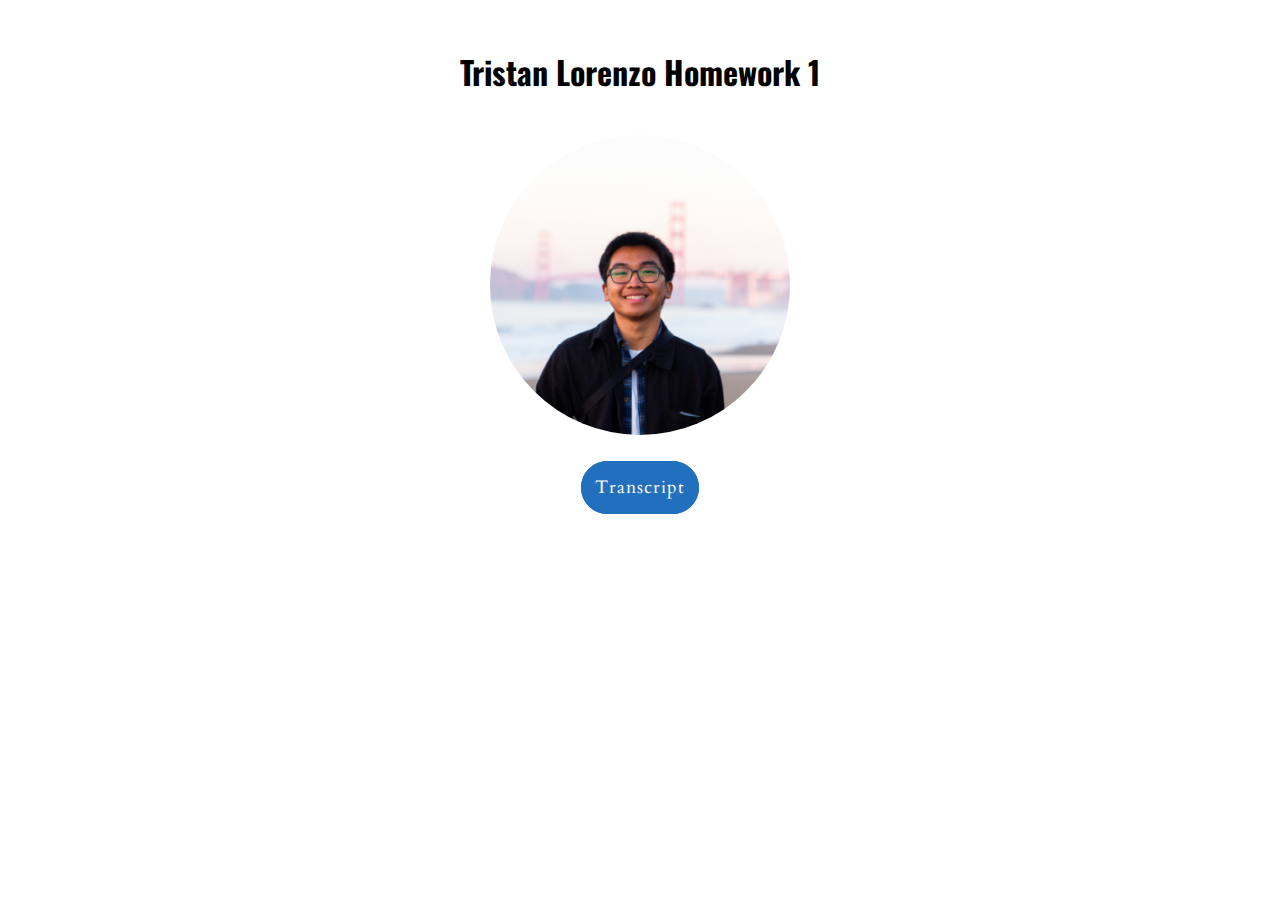
==== Homework1/index.html @ 88b2c5f2 "Transferred files to a folder" ====
<!DOCTYPE html>
<html>
<head>
    <meta charset='utf-8'>
    <meta http-equiv='X-UA-Compatible' content='IE=edge'>
    <title>Tristan's Homework 1</title>
    <meta name='viewport' content='width=device-width, initial-scale=1'>
    <link rel='stylesheet' type='text/css' media='screen' href='main.css'>
    <link href="https://fonts.googleapis.com/css?family=Cardo:400,700|Oswald" rel="stylesheet">
    <script src='scripts.js'></script>
</head>
<body>
    
    <h1 id="title">Tristan Lorenzo Homework 1</h1>
    
    <div class="cropped-image">
        <img src="external_files/portrait2.jpg" alt="Self Portrait">
    </div>

    <div class="transcript">
        <a href="Transcipt.html" target="_blank" class="button">Transcript</a>
    </div>

</body>
</html>
---- Homework1/main.css ----
body {
    font-family: 'Cardo', serif;
}
   
h1, h2, h3, h4, h5, h6 {
    font-family: 'Oswald', sans-serif;
}

#title {
    margin: auto;
    text-align: center;
    padding: 40px;
}

.cropped-image {
    width: 300px;
    height: 300px;
    position: relative;
    overflow: hidden;
    border-radius: 50%;
    margin-right: 20px;
    margin: auto;
}

.transcript {
    text-align: center;
    padding: 40px;
    padding-top: 40px;
}
  
img {
    display: inline;
    margin: 0;
    height: 100%;
    width: auto;
}

table {
    font-family: arial, sans-serif;
    border-collapse: collapse;
    width: 100%;
}
  
td, th {
    border: 1px solid #dddddd;
    text-align: center;
    padding: 8px;
}
  
tr:nth-child(even) {
    background-color: #dddddd;
}

a.button {
    color: #fff;
    background: #226fbe;
    border: 4px solid #226fbe;
    border-radius: 60px;
    text-decoration: none;
    font-size: large;
    cursor: pointer;
    padding: 10px 10px;
    letter-spacing: 1px;
}
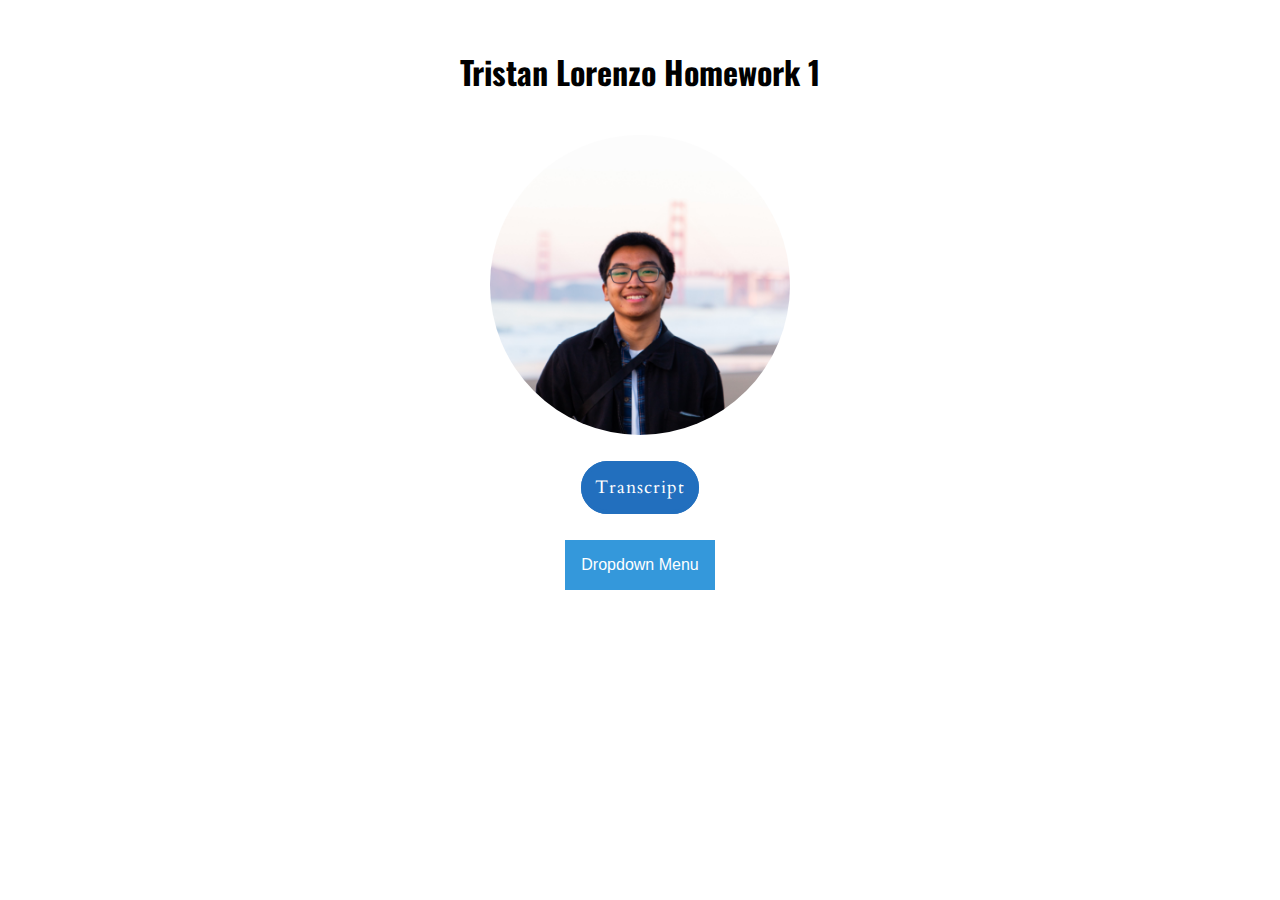
==== commit 8fa4156b: "Added dropdown menu capability" ====
--- a/Homework1/index.html
+++ b/Homework1/index.html
@@ -11,7 +11,7 @@
 </head>
 <body>
     
-    <h1 id="title">Tristan Lorenzo Homework 1</h1>
+    <h1 class="title">Tristan Lorenzo Homework 1</h1>
     
     <div class="cropped-image">
         <img src="external_files/portrait2.jpg" alt="Self Portrait">
@@ -21,5 +21,13 @@
         <a href="Transcipt.html" target="_blank" class="button">Transcript</a>
     </div>
 
+    <div class="dropdown">
+        <button onclick="myFunction()" class="dropbtn">Dropdown Menu</button>
+        <div id="myDropdown" class="dropdown-content">
+            <a href="Projects/prj1.html" target="_blank">Project 1</a>
+            <a href="Projects/prj2.html" target="_blank">Project 2</a>
+        </div>
+    </div>
+
 </body>
 </html>--- a/Homework1/main.css
+++ b/Homework1/main.css
@@ -6,11 +6,16 @@
     font-family: 'Oswald', sans-serif;
 }
 
-#title {
+#gpa-table {
+    margin-top: 40px;
+}
+
+.title {
     margin: auto;
     text-align: center;
     padding: 40px;
 }
+
 
 .cropped-image {
     width: 300px;
@@ -35,10 +40,13 @@
     width: auto;
 }
 
-table {
+.table {
     font-family: arial, sans-serif;
     border-collapse: collapse;
-    width: 100%;
+    width: 80%;
+    margin: auto;
+    padding-top: 40px;
+    padding-bottom: 40px;
 }
   
 td, th {
@@ -61,4 +69,45 @@
     cursor: pointer;
     padding: 10px 10px;
     letter-spacing: 1px;
-}+}
+
+.dropbtn {
+    background-color: #3498DB;
+    color: white;
+    padding: 16px;
+    font-size: 16px;
+    border: none;
+    cursor: pointer;
+    text-align: center;
+  }
+
+.myDropdown {
+    text-align: center;
+}
+  
+.dropdown {
+    /* position: relative; */
+    /* display: inline-block; */
+    text-align: center;
+}
+  
+.dropdown-content {
+    display: none;
+    background-color: #f1f1f1;
+    max-width: 150px;
+    overflow: auto;
+    box-shadow: 0px 8px 16px 0px rgba(0,0,0,0.2);
+    z-index: 1;
+    margin: auto;
+}
+  
+.dropdown-content a {
+    color: black;
+    padding: 12px 16px;
+    text-decoration: none;
+    display: block;
+    text-align: center;
+    margin: auto;
+}
+  
+.show {display: block;}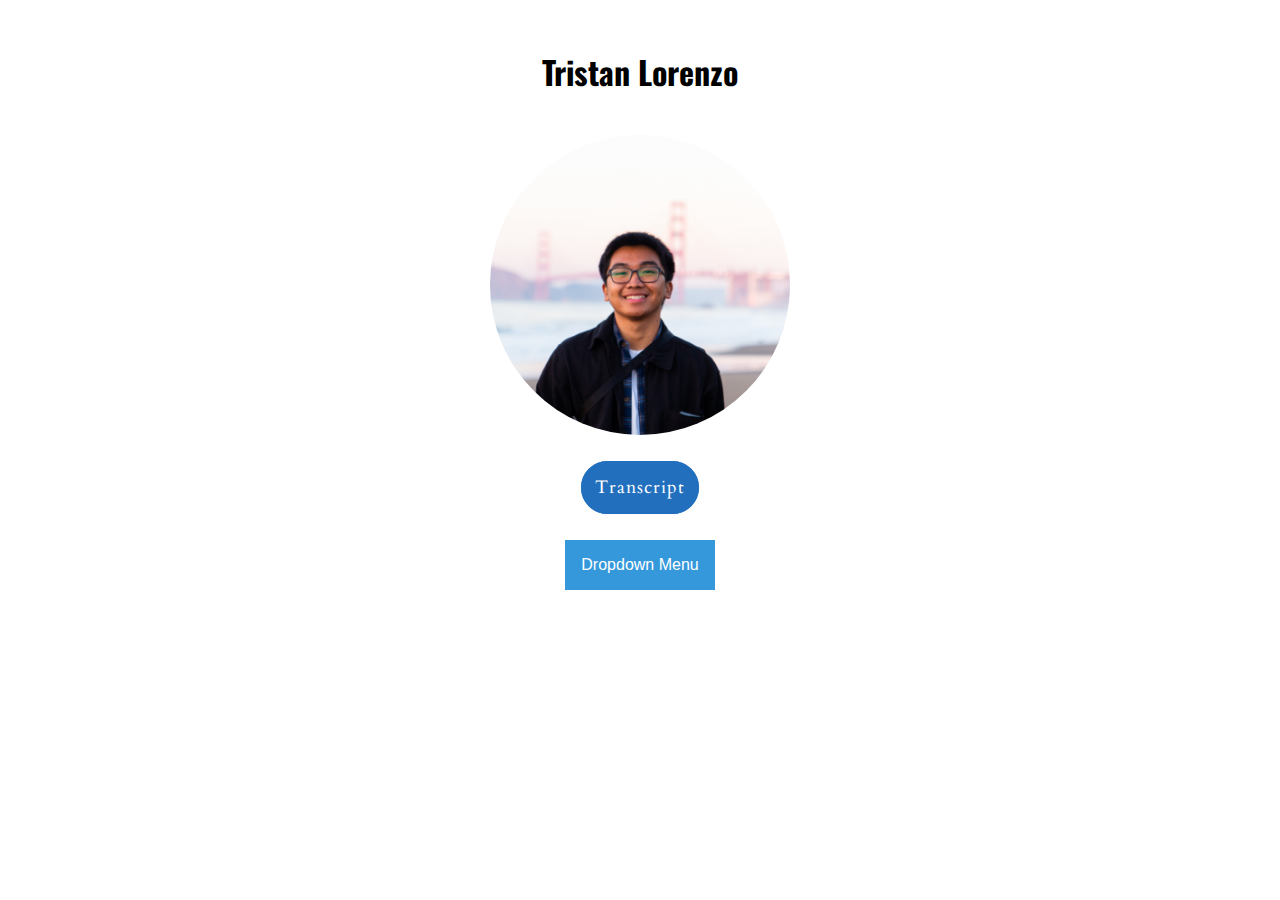
==== commit 53bbadd8: "Added project descriptions" ====
--- a/Homework1/index.html
+++ b/Homework1/index.html
@@ -11,7 +11,7 @@
 </head>
 <body>
     
-    <h1 class="title">Tristan Lorenzo Homework 1</h1>
+    <h1 class="title">Tristan Lorenzo</h1>
     
     <div class="cropped-image">
         <img src="external_files/portrait2.jpg" alt="Self Portrait">
--- a/Homework1/main.css
+++ b/Homework1/main.css
@@ -86,8 +86,6 @@
 }
   
 .dropdown {
-    /* position: relative; */
-    /* display: inline-block; */
     text-align: center;
 }
   
@@ -110,4 +108,14 @@
     margin: auto;
 }
   
-.show {display: block;}+.show {display: block;}
+
+.description {
+    margin: auto;
+    text-align: center;
+}
+
+.project-image {
+    margin: auto;
+    display: block;
+}